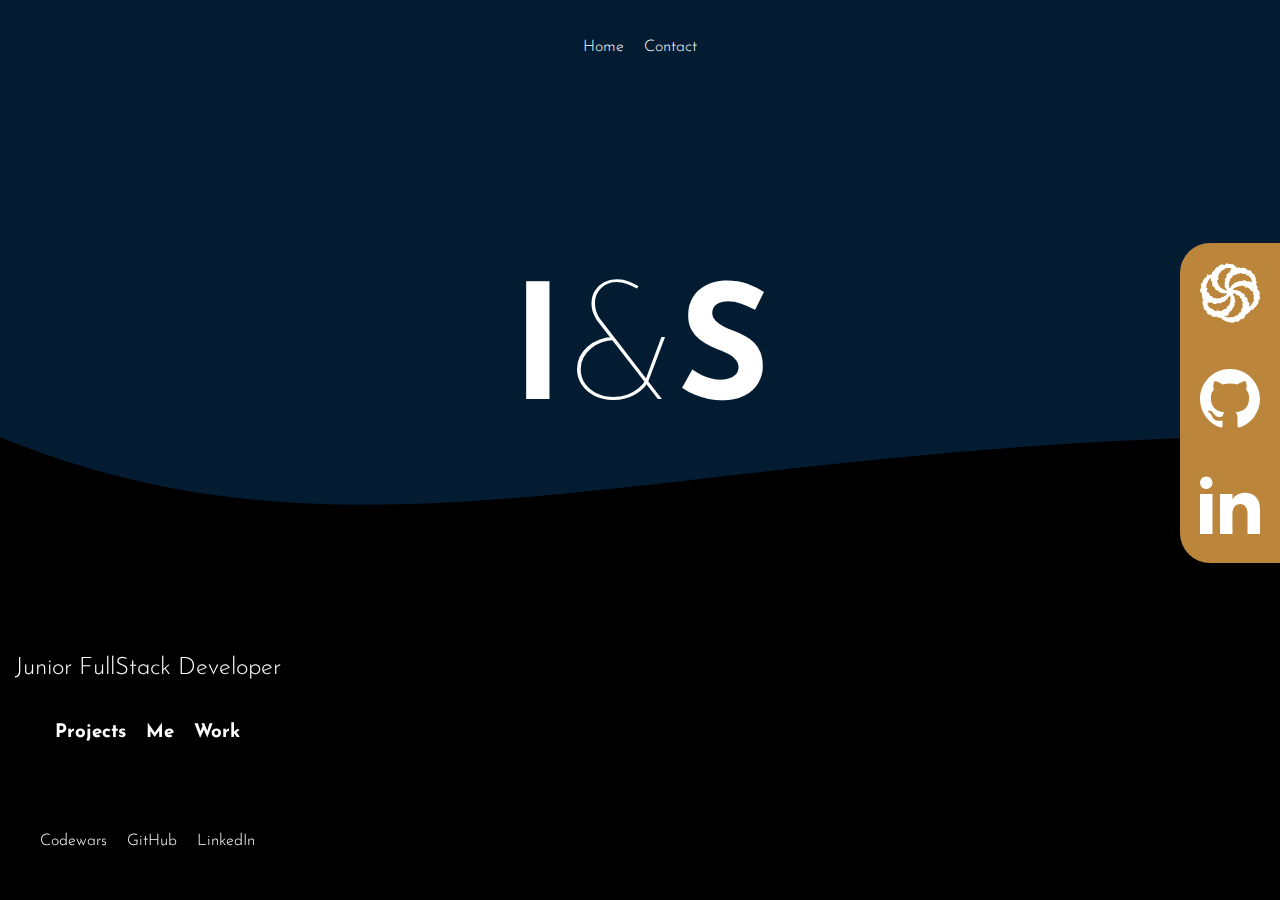
==== index.html @ 016943f3 "portfolio created" ====
<!DOCTYPE html>
<html lang="en">
<head>
    <meta charset="UTF-8">
    <meta name="viewport" content="width=device-width, initial-scale=1">
    <title>Moving Portfolio</title>
    <link rel="stylesheet" href="src/styles.css">
</head>
<body>
    <svg version="1.1" class="wave"
         xlmns="http://www.w3.org/200/svg">
        <path
                d="
                M0 67
                C 273,183
                  822, -40
                  1920,106
                V 600
                H 0
                V 67
                Z
                ">
            <animate
                    repeatCount="indefinite"
                    attributeName="d"
                    dur="60s"
                    attributeType="XML"
                    values="
                        M0 77
                        C 473, 283
                          822, -40
                          1920, 116

                          V 600
                          H 0
                          V 300
                          Z;

                          M0 77
                          C 473, -40
                          1222, 283
                          1920, 136

                          V 600
                          H 0
                          V 300
                          Z;

                          M0 77
                          C 973, 260
                          1722, -53
                          1920, 120

                          V 600
                          H 0
                          V 300
                          Z;

                          M0 77
                          C 473, 283
                          822, -40
                          1920, 116

                          V 600
                          H 0
                          V 300
                          Z">
            </animate>
        </path>
    </svg>

    <header>
        <ul>
            <a href="index.html"><li>Home</li></a>
            <a href="src/pages/contact.html"><li>Contact</li></a>
        </ul>
    </header>

    <section class="hero-section">
        <h1>I<span class="light-text">&</span>S</h1>
        <div class="socials">
            <div class="social">
                <a href="https://www.codewars.com/users/irina_shilova">                                
                    <svg xmlns="http://www.w3.org/2000/svg" viewBox="-8 -8 40 40"><path d="M.76 12.2l-.08-.04c-.18-.1-.32-.25-.42-.44-.14-.26-.2-.5-.2-.75l.02-.13c0-.2.05-.38.14-.55l.08-.15c.04-.08.1-.15.15-.22.06-.07.07-.16.05-.24l-.05-.16c-.06-.2-.1-.4-.1-.6L.32 8.8c0-.22.06-.44.2-.6l.1-.13c.07-.1.18-.16.3-.2.1-.03.17-.13.18-.25l.02-.34c0-.27.13-.52.33-.7l.24-.18c.05-.05.1-.1.14-.18.05-.06.06-.14.05-.2-.02-.1 0-.13.05-.14.16.06.26.04.33-.04l.13-.17.36-.4c.1-.1.14-.28.08-.42l-.12-.26c-.02-.06 0-.13.05-.15.13 0 .22.05.26.13l.04.07c.06.12.2.18.3.13.22-.08.4-.1.57-.1h.32c.22 0 .4-.15.44-.38.04-.28.14-.5.28-.65.15-.17.32-.3.52-.4.26-.14.42-.34.47-.6.07-.32.24-.55.47-.7l.76-.43.22-.13c.13-.08.25-.18.35-.3l.2-.24c.1-.1.2-.17.32-.2.1-.03.24-.05.36-.04l.4.03c.2 0 .36.05.52.12l.1.05c.1.04.2.02.25-.05L10 .7l.43-.45c.1-.1.22-.14.35-.12.13.02.26.07.38.13.18.1.33.14.5.14h.1c.22 0 .44.03.66.08l.15.04c.15.04.3-.02.4-.14.03-.05.1-.06.14-.02.03.02.04.04.05.07.02.2.14.35.3.4l.16.05c.17.05.32.16.42.3.1.15.22.3.36.4l.1.1c.1.1.24.14.38.13h.59c.24 0 .47.04.7.14.22.1.45.12.66.04.22-.07.45-.1.68-.07l.43.07c.2.02.4.12.52.27l.05.05c.1.1.2.23.3.37.06.13.2.2.34.2h.62c.15 0 .3.03.42.1.13.1.24.2.34.3l.1.13c.12.14.18.33.17.53 0 .16.12.3.28.3l.2.02c.14 0 .26.1.33.23l.1.2.26.58c.04.1.05.2.04.28 0 .1.03.18.1.22l.1.07c.13.1.2.25.18.42l-.07.47-.02.2c-.02.1.03.23.12.3.15.1.22.23.23.38v.2c0 .1-.02.22-.1.3-.06.08-.1.18-.1.3l.03.23c0 .16.1.3.2.4.14.1.22.26.24.42.04.25.05.45.05.65v.23c0 .08 0 .16.03.24.02.07.07.14.13.18l.2.15c.2.13.34.3.42.53.1.22.13.45.13.68v.08c0 .18-.02.37-.08.54-.05.18-.04.35.03.5.08.14.13.3.15.47.04.2.02.4-.05.56l-.02.07c-.05.12-.13.23-.23.32-.1.1-.2.16-.26.23-.06.06-.1.16-.07.25l.03.14c.05.2.05.4 0 .58v.08c-.04.15-.1.28-.16.4-.07.13-.17.23-.3.3l-.15.1c-.07.04-.12.13-.12.22 0 .1-.04.2-.1.26l-.15.2c-.1.13-.23.24-.37.3-.14.1-.26.2-.35.3-.1.12-.18.26-.22.4-.04.18-.18.28-.33.28h-.54c-.14 0-.27.1-.33.22-.07.16-.14.27-.23.37-.1.1-.16.22-.2.36-.02.12-.12.2-.22.16-.13-.06-.26 0-.32.1-.12.2-.24.35-.37.48l-.07.06c-.13.1-.3.18-.45.18-.18 0-.27.08-.3.2-.03.1-.05.23-.06.34-.02.12-.06.23-.1.33l-.05.06c-.1.15-.18.3-.28.43l-.04.06c-.13.17-.3.3-.5.35-.24.08-.45.1-.66.1h-.14c-.1 0-.2.06-.27.16l-.06.1-.06.12-.13.22c-.1.18-.25.3-.45.36-.2.05-.43.07-.64.06l-.16-.02c-.14 0-.27-.04-.4-.1-.1-.04-.24 0-.3.1-.1.14-.22.22-.35.26l-.3.1c-.2.05-.42.05-.63 0l-.16-.05c-.1 0-.2-.05-.28-.1-.1-.05-.2-.07-.3-.06l-.13.02c-.2.02-.38 0-.56-.05l-.27-.06c-.12-.04-.23-.12-.3-.23-.05-.1-.16-.18-.3-.2H9.9c-.2-.03-.38-.1-.5-.25L9 22.5l-.14-.12-.22-.16-.13-.1c-.15-.1-.33-.18-.52-.2l-.6-.1c-.06 0-.1-.02-.16-.03L7 21.74c-.1-.02-.2-.1-.27-.2-.06-.1-.17-.14-.27-.1-.2.08-.36.1-.52.13H5.8c-.26.02-.5-.02-.74-.13-.24-.1-.4-.25-.55-.44-.12-.17-.3-.3-.52-.34l-.28-.06c-.2-.04-.4-.12-.58-.24-.2-.14-.3-.27-.38-.43-.08-.15-.13-.32-.14-.5v-.08c-.02-.2-.16-.38-.35-.43-.23-.07-.4-.17-.55-.3-.14-.13-.22-.32-.22-.52l.02-.44c0-.17-.05-.32-.17-.43-.12-.12-.2-.27-.2-.43l-.03-.36c-.02-.26-.07-.52-.13-.78-.06-.23.03-.46.22-.57l.07-.05c.1-.07.14-.2.08-.32l-.08-.1c-.1-.1-.2-.17-.3-.2-.08-.02-.1-.1-.1-.15l.1-.12c.06-.07.05-.18 0-.24-.08-.08-.12-.18-.13-.28l-.02-.7c0-.14.02-.28.06-.42.04-.12 0-.26-.12-.32zm9.9-1.32c.07-.07.06-.2 0-.25-.1-.08-.17-.17-.23-.27l-.1-.16c-.07-.13-.16-.24-.26-.34l-.02-.02c-.1-.08-.17-.18-.23-.3-.05-.1-.05-.2 0-.3l.06-.1c.06-.1.1-.24.1-.36v-.04c0-.1-.04-.2-.1-.3-.04-.08-.08-.18-.1-.28V8.1c-.03-.12 0-.25.08-.35.08-.13.14-.25.17-.4v-.02c.04-.1.02-.23-.04-.33s-.08-.2-.04-.32l.07-.2c.06-.18.15-.34.27-.48l.14-.15.1-.12.06-.06c.06-.06.07-.16.02-.24-.05-.1-.08-.2-.06-.3l.02-.14c.03-.2.1-.4.23-.56l.04-.04c.15-.2.34-.33.56-.4l.27-.1c.12-.04.2-.17.2-.3 0-.16.05-.3.14-.43l.05-.05c.1-.17.22-.34.3-.52l.07-.13c.02-.03.03-.07.03-.1 0-.17-.1-.32-.26-.33L11.76 2c-.25-.02-.5 0-.74 0l-.85.1c-.13 0-.23.1-.24.24 0 .14-.1.26-.22.3l-.36.1-.1.03-.3.1c-.22.07-.4.23-.5.45l-.08.13c-.1.22-.27.4-.48.53-.2.13-.3.34-.32.58v.1c-.02.2-.08.4-.2.54l-.05.08c-.08.1-.1.23-.05.34.05.12.08.25.07.38v.53c0 .14-.1.26-.2.3-.14.05-.23.16-.27.3l-.05.2c-.04.2.03.4.2.52.16.12.26.3.3.52v.18c.03.2.14.4.32.5.18.12.32.3.4.5l.05.16c.08.22.26.35.46.37h.06c.18 0 .34.1.44.26.1.16.26.27.44.3l.28.08c.17.05.33.14.46.27l.02.02c.1.08.26.07.35-.04l.07-.08zm1.14-.92c.1.06.2.03.24-.06l.03-.05c.07-.14.16-.28.26-.4l.2-.3c.03 0 .04-.02.05-.04l.24-.32c.1-.1.22-.17.36-.17.13 0 .24-.07.3-.2.04-.14.1-.27.22-.38l.05-.06c.1-.1.2-.15.3-.2.13-.02.25-.04.37-.04h.3c.12 0 .22-.05.28-.15.06-.1.15-.17.25-.22l.1-.04c.16-.07.34-.12.52-.14l.2-.02c.12 0 .25 0 .37.07.1.07.23.06.33-.02l.07-.04c.15-.1.32-.18.5-.2h.02c.2-.04.38-.04.58-.03h.1c.2.03.37.1.5.25l.03.04c.1.1.26.18.4.18h.17c.05 0 .1-.02.13-.07.03-.03.08-.06.13-.06h.1c.14 0 .27.04.4.08l.17.07c.16.05.33.1.5.12h.12c.08 0 .13-.05.13-.12 0-.1-.02-.2-.07-.28L20.68 7c-.08-.13-.14-.27-.2-.4l-.02-.05c-.05-.1-.05-.2 0-.3V6.2c.02-.08-.02-.17-.1-.2L20.28 6c-.16-.05-.3-.14-.4-.27l-.1-.1c-.1-.1-.16-.25-.2-.4-.05-.13-.16-.23-.3-.23h-.42c-.15-.02-.28-.1-.37-.22l-.04-.05c-.07-.1-.13-.22-.17-.34-.05-.1-.16-.16-.26-.13l-.12.04c-.2.07-.4.1-.6.08l-.16-.02c-.17 0-.33-.07-.46-.17l-.1-.07c-.08-.06-.16-.1-.25-.14-.1-.04-.18-.02-.24.05l-.05.06c-.1.1-.24.18-.38.2l-.54.03c-.1 0-.2.05-.27.12-.08.07-.17.12-.27.14h-.02c-.1 0-.2.07-.3.14v.02c-.1.1-.23.15-.36.15l-.04.02c-.12 0-.24 0-.36.03h-.12c-.17.03-.3.17-.34.35l-.04.23c-.03.16-.1.3-.2.43-.1.12-.22.2-.37.2h-.15-.02c-.1.02-.2.13-.18.25.02.17 0 .32-.03.47l-.04.17c-.04.15-.14.27-.27.32l-.06.03h-.02c-.06.04-.1.13-.05.2.06.1.08.2.07.3l-.03.32c0 .12-.05.23-.1.33-.06.1-.06.2-.02.3l.1.22c.05.1.06.2.03.32-.03.1-.05.2-.04.3 0 .1.06.2.14.24l.02.02zm7.9 7.23c.1.1.25.14.37.06l.2-.13c.1-.07.18-.17.22-.3v-.02l.1-.3.06-.1.04-.1.04-.07c.04-.08.1-.14.2-.17l.04-.02c.08-.02.13-.1.13-.18 0-.1.05-.18.1-.25l.08-.07.2-.26v-.02c.06-.08.1-.17.12-.27.02-.1 0-.2-.04-.3l-.02-.04c-.04-.1-.06-.17-.07-.26l-.03-.28-.03-.3c0-.1.04-.2.1-.3.07-.08.12-.18.16-.28v-.04l.02-.02c.02-.1-.03-.2-.12-.2-.1-.05-.2-.13-.23-.25l-.03-.06c-.05-.18-.08-.36-.08-.54l.02-.5v-.03c0-.17-.14-.3-.3-.3h-.02c-.2 0-.36-.06-.5-.2l-.08-.1-.2-.23-.26-.3c-.1-.14-.2-.26-.33-.38-.1-.1-.25-.2-.4-.22l-.2-.03c-.1-.02-.23-.07-.34-.14-.08-.06-.2-.04-.28.04l-.13.14-.06.04c-.07.02-.14-.02-.17-.1-.04-.12-.04-.26.02-.38v-.06c0-.07-.06-.12-.12-.1h-.16c-.18 0-.36-.02-.53-.1l-.1-.04c-.1-.05-.22-.08-.33-.08-.1 0-.2.02-.3.08l-.04.03c-.12.08-.26.12-.4.13h-.33c-.15 0-.3.05-.4.13-.13.08-.27.13-.42.16l-.27.04c-.12.03-.25.08-.36.17-.1.1-.24.16-.37.2l-.05.02c-.16.05-.3.15-.4.3l-.12.12c-.07.1-.07.22 0 .32.06.1.18.13.3.1l.15-.06c.08-.03.17 0 .24.04.06.05.15.08.24.07l.25-.03c.14 0 .28 0 .42.04.15.05.28.1.4.2s.25.14.4.16c.15.02.3.05.44.1l.1.02c.1.03.18.1.24.2.05.08.1.2.1.3v.03c0 .12.1.2.2.2h.06c.16 0 .33.02.5.07l.07.03c.1.04.2.1.27.2.08.1.13.2.16.3l.03.14c.03.15.04.3.04.46v.05c0 .1.07.2.18.24.1.02.22.06.33.12l.05.02c.13.08.26.18.36.3l.05.07c.13.15.2.34.2.53v.07c0 .15-.03.3-.08.44-.04.12 0 .26.13.3l.07.05c.15.06.28.17.38.3.1.15.14.32.14.5v.3c-.02.1-.05.18-.1.25s-.05.17 0 .24l.06.1zm-6.4-5.12h-.02c-.04 0-.06.05-.05.1l.04.2c.04.16.06.32.08.48.02.16.1.3.22.4h.04c.15.12.24.3.25.48v.5c-.02.1 0 .2.06.28l.05.05c.1.12.14.26.15.4l.03.55c0 .13-.08.24-.2.26l-.1.02c-.07 0-.1.08-.1.15 0 .08.03.17.06.25v.02c.03.1.04.2.03.3l-.04.27c-.04.2-.1.38-.2.56l-.07.12c-.05.1-.12.16-.2.2-.1.04-.17.12-.2.22l-.08.36c-.05.2-.14.4-.26.6h-.02c-.12.16-.27.3-.45.4l-.12.08-.3.15c-.1.04-.16.13-.18.24l-.05.33c-.03.2-.1.37-.24.5l-.13.15-.15.15L11 21c-.12.14-.3.2-.5.17l-.36-.07-.33-.04h-.09c-.04.04-.05.1-.02.16.07.12.18.2.3.2l.22.04c.1 0 .22.05.32.1.1.07.2.12.32.15h.02c.13.05.27.06.4.05l.15-.02c.17-.02.33 0 .47.06l.12.04c.05.02.13 0 .18-.05.06-.06.12-.1.2-.13l.08-.02c.13-.04.26-.06.4-.06h.08c.12 0 .23.02.33.08l.04.02c.07.03.15 0 .2-.06.03-.07.1-.14.17-.2l.25-.17.16-.1.08-.05c.1-.07.24-.1.36-.1l.36-.03c.14-.02.26-.12.3-.26.04-.15.1-.3.2-.43s.2-.24.3-.34c.13-.1.26-.15.4-.16h.08c.16-.03.28-.18.27-.34v-.02V18.77c.02-.1.06-.23.12-.33l.2-.3.08-.1c.06-.05.1-.12.17-.2l.1-.13c.06-.1.06-.23-.02-.32-.1-.1-.15-.24-.17-.38v-.04c-.02-.16-.02-.33.03-.5v-.05c.05-.13.12-.26.2-.38.08-.1.07-.24-.03-.32l-.17-.15c-.14-.12-.22-.3-.24-.48l-.02-.2c0-.06 0-.13-.02-.2l-.02-.15c-.02-.17-.12-.3-.26-.4l-.07-.02c-.1-.06-.2-.15-.28-.27-.08-.1-.12-.24-.15-.38l-.03-.17c0-.06-.04-.1-.1-.13l-.16-.05-.32-.1c-.1-.02-.2-.1-.27-.17h-.02c-.06-.08-.16-.08-.22-.02l-.1.1c-.02.03-.04.04-.07.03-.06 0-.1-.05-.08-.1.02-.16-.04-.32-.17-.42l-.13-.1-.3-.2c-.08-.03-.2 0-.24.1l-.04.06c0 .02-.03.03-.04.04-.04 0-.1 0-.1-.05l-.03-.05c-.03-.06-.1-.1-.16-.12zm-1.2 1l-.05-.05c-.05-.04-.1-.03-.15.02-.07.12-.13.25-.16.38v.02c-.03.13-.15.22-.27.2h-.1-.02c-.14 0-.25.12-.25.26 0 .18-.06.36-.17.5l-.06.06c-.1.13-.25.22-.4.27l-.08.02c-.1.03-.18.1-.2.22 0 .1-.06.2-.14.28l-.1.08c-.12.13-.3.2-.48.22l-.5.05c-.16 0-.3.1-.4.25-.1.15-.25.25-.4.27l-.22.02c-.16.02-.33.02-.5-.02l-.1-.02-.27-.07c-.1-.03-.18 0-.24.07l-.1.13c-.13.15-.32.22-.5.2l-.65-.08c-.1 0-.18-.05-.27-.1-.1-.06-.17-.13-.24-.2l-.25-.3c-.03-.02-.08-.03-.13-.02l-.14.06-.56.14c-.1.03-.23 0-.33-.06-.1-.08-.22-.1-.34-.1H3.2c-.12.03-.2.16-.16.28l.04.2c.03.1.02.22-.03.32s-.04.2.03.3l.06.08c.08.12.2.22.3.32.1.1.2.2.28.33l.15.27c.08.14.2.22.36.22.15 0 .3.05.42.15l.3.28c.08.07.2.08.28.02l.05-.02c.06 0 .1.04.1.1v.05c0 .13.1.25.23.3l.45.1c.16.05.32.1.47.2h.08c.08 0 .15-.07.14-.16v-.35c0-.1.04-.2.12-.24l.05-.02c.05.02.1.06.08.1v.17c0 .13.04.25.13.34.1.1.23.12.34.08.12-.05.24-.06.37-.05l.37.02c.18.02.35 0 .5-.07.18-.06.33-.14.47-.25l.06-.04.3-.27c.1-.1.23-.15.35-.15h.4c.2-.02.38-.2.4-.4l.04-.2c0-.13.06-.25.15-.35.1-.1.2-.16.3-.2l.12-.05c.17-.07.3-.22.36-.4l.06-.24c.05-.2.15-.4.3-.53l.02-.02c.12-.1.14-.3.06-.44l-.03-.07c-.07-.1-.08-.25-.03-.38.05-.14.1-.26.18-.38l.1-.14c.04-.08.04-.2-.02-.27-.06-.08-.1-.18-.1-.28l-.02-.14v-.34c.02-.1 0-.23-.03-.33l-.04-.12zm-1.43-.76v-.03c0-.1-.06-.16-.14-.16h-.26c-.1.02-.2.02-.28 0h-.45c-.23 0-.45-.04-.67-.1l-.24-.06-.2-.06-.45-.15c-.24-.07-.42-.23-.53-.45l-.05-.1c-.07-.15-.22-.23-.37-.2-.17 0-.34 0-.5-.08l-.12-.05c-.23-.1-.4-.3-.4-.57l-.04-.27c-.03-.14-.12-.27-.24-.32-.14-.06-.27-.14-.4-.23l-.05-.03c-.15-.12-.28-.28-.35-.47l-.02-.06c-.05-.16-.06-.33-.02-.5l.02-.06c.04-.13.05-.26.05-.4 0-.12-.05-.24-.14-.33l-.14-.13c-.16-.13-.26-.32-.27-.53-.02-.22-.02-.43.02-.64V6.3v-.03c0-.12-.1-.2-.2-.2H4.2c-.13 0-.24.08-.3.2-.05.14-.13.25-.22.36l-.04.05-.2.2-.1.1c-.1.1-.16.25-.18.4-.02.15-.06.3-.12.44l-.02.05c-.05.12-.13.23-.23.3-.1.08-.17.2-.17.32l-.02.46c0 .2-.03.4-.1.6l-.02.08c-.05.13 0 .27.12.33l.42.18.04.02c.03 0 .04.02.05.05.03.04 0 .1-.03.1l-.1.05c-.06.02-.1.08-.12.15l-.02.1v.02l-.1.56c-.02.08-.02.17-.02.26 0 .08.05.15.12.18l.22.1c.1.06.22.13.3.2l.1.08c.03.04.08.08.12.1l.04.04c.07.06.12.14.14.23l.1.45c0 .12.1.22.2.25l.16.05s.03 0 .05.02l.2.06c.16.05.3.14.42.26.12.1.24.23.34.37l.04.04c.08.1.2.15.32.12s.25-.04.38-.04h.15c.1 0 .23.03.34.1.1.06.23.1.35.15h.03c.12.05.25.03.35-.04.1-.08.23-.12.36-.12l.47.03c.1 0 .2-.02.25-.1h.02l.17-.16.05-.05c.08-.1.2-.14.32-.15h.45c.12 0 .23-.1.28-.2.05-.1.15-.18.27-.2l.2-.04c.08 0 .15-.07.18-.16.03-.1.08-.18.15-.24l.16-.16c.1-.1.15-.2.17-.32z"/></svg>
                 
                  
                </a>
            </div>
            <div class="social">
                <a href="https://github.com/IrinShilova">
                    <svg xmlns="http://www.w3.org/2000/svg" viewBox="-8 -8 40 40"><path d="M12 0c-6.626 0-12 5.373-12 12 0 5.302 3.438 9.8 8.207 11.387.599.111.793-.261.793-.577v-2.234c-3.338.726-4.033-1.416-4.033-1.416-.546-1.387-1.333-1.756-1.333-1.756-1.089-.745.083-.729.083-.729 1.205.084 1.839 1.237 1.839 1.237 1.07 1.834 2.807 1.304 3.492.997.107-.775.418-1.305.762-1.604-2.665-.305-5.467-1.334-5.467-5.931 0-1.311.469-2.381 1.236-3.221-.124-.303-.535-1.524.117-3.176 0 0 1.008-.322 3.301 1.23.957-.266 1.983-.399 3.003-.404 1.02.005 2.047.138 3.006.404 2.291-1.552 3.297-1.23 3.297-1.23.653 1.653.242 2.874.118 3.176.77.84 1.235 1.911 1.235 3.221 0 4.609-2.807 5.624-5.479 5.921.43.372.823 1.102.823 2.222v3.293c0 .319.192.694.801.576 4.765-1.589 8.199-6.086 8.199-11.386 0-6.627-5.373-12-12-12z"/></svg>
                </a>
            </div>
            <div class="social">
                <a href="https://www.linkedin.com/in/irinashilova/">
                    <svg xmlns="http://www.w3.org/2000/svg" viewBox="-8 -8 40 40"><path d="M4.98 3.5c0 1.381-1.11 2.5-2.48 2.5s-2.48-1.119-2.48-2.5c0-1.38 1.11-2.5 2.48-2.5s2.48 1.12 2.48 2.5zm.02 4.5h-5v16h5v-16zm7.982 0h-4.968v16h4.969v-8.399c0-4.67 6.029-5.052 6.029 0v8.399h4.988v-10.131c0-7.88-8.922-7.593-11.018-3.714v-2.155z"/></svg>
                </a>
            </div>
        </div>

    </section>

    <footer>
        <h2>Junior FullStack Developer</h2>
        <div class="options">
            <a href="src/pages/projects.html"><h3>Projects</h3></a>
            <a href="src/pages/about.html"><h3>Me</h3></a>
            <a href="src/pages/stack.html"><h3>Work</h3></a>
        </div>

        <ul>
            <a href="https://www.codewars.com/users/irina_shilova">
                <li>Codewars</li>
            </a>
            <a href="https://github.com/IrinShilova">
                <li>GitHub</li>
            </a>
            <a href="https://www.linkedin.com/in/irinashilova/">
                <li>LinkedIn</li>
            </a>
        </ul>
    </footer>


</body>
</html>
---- src/styles.css ----
@import url('https://fonts.googleapis.com/css2?family=Josefin+Sans:wght@100;300;400;500;700&display=swap');

body {
    background-color: #041C32;
    color: rgb(255,255,255);
    font-family: 'Josefin Sans', sans-serif;
    font-weight: 300;
}

header {
    display: flex;
    justify-content: center;
}

header ul {
    display: flex;
    padding: 10px 10px 50px 10px;
}

li {
    list-style: none;
    margin: 5px 10px;
}

h1 {
    font-size: 160px;
    font-weight: 700;
    margin: 0;
}

h2 {
    margin: 3px;
    font-weight: 300;
    text-align: center;
}

h3 {
    margin: 0;
}

.subtitle {
    font-size: 50px;
}

section {
    display: flex;
    flex-direction: column;
    align-items: center;
}

.hero-section {
    margin-top: 17vh;
    text-align:center;
}

.light-text {
    font-weight: 100;
}

footer {
    position: fixed;
    bottom: 0;
    left: 0;
    display: flex;
    flex-direction: column;
    align-items: center;
}

footer ul {
    display: flex;
    padding: 30px;
}

.options {
    display: flex;
}

.options a {
    margin: 40px 10px;
}

a {
    text-decoration: none;
    color: rgb(255,255,255);
}

.socials {
    width: 100px;
    height: 320px;
    background-color: #bb863b;
    border-radius: 30px 0 0 30px;
    position: fixed;
    right: 0;
    top: 27vh;
}

@media only screen and (max-width: 600px) {
.socials {
    display: none;
}
}

.social {
    width: 100%;
    height: 33%;
}

.wave {
    fill: rgb(0,0,0);
    width: 100vw;
    height: 60vh;
    position: fixed;
    bottom: 0;
    left: 0;
}

.social svg {
    fill: rgb(255,255,255);
}

a:hover {
    color: #bb863b;
}

/*work page*/

.work-details {
    width: 50%;
}

.work-details td {
    padding: 30px;
}

@media only screen and (max-width: 600px) {
    .work-details {
        width: 80%;
    }

    .work-details td {
        padding: 5px;
    }
}

/*about me*/

.about-me {
    width: 50%;
    text-align: center;
    display: flex;
    flex-direction: column;
    align-items: center;
}

.about-me img {
    height: 200px;
    border-radius: 50%;
    margin: 40px 10px 10px 10px;
}
.sub-pages-footer {
    position: fixed;
}


@media only screen and (max-width: 600px) {
    .sub-pages-footer {
        position: relative;
    }
}


/* contact page */
.form-submit {
    width: 50%;
}

.form-submit form {
    width: 100%;
}

.form-submit .form-row {
    display: flex;
    justify-content: space-between;
}

.form-row .form-control {
    width: 50%;
    border: none;
    font-size: 20px;
    padding: 5px;
    font-family: 'Josefin Sans', sans-serif;
    padding: 20px 0;
}

.form-row .form-control:focus,
.form-submit textarea:focus {
    outline: 0;
    background-color: yellow;
}

.form-submit textarea {
    font-family: 'Josefin Sans', sans-serif;
    width: 100%;
    border: none;
    padding: 0;
    resize: none;
    margin-top: 5px;
    font-size: 20px;
    padding: 20px 0;
}

form button {
    width: 100%;
    background-color: rgb(79,177,79);
    color: rgb(255,255,255);
    border: none;
    font-family: 'Josefin Sans', sans-serif;
    padding: 20px;
    font-size: 20px;
}

@media only screen and (max-width: 600px) {
    .form-submit {
        width: 80%;
    }

    .form-submit .form-row {
        display: flex;
        flex-direction: column;
    }

    .form-row .form-control {
        width: 100%;
        margin-top: 5px;
    }
}


.tvImage {
    width: 150px;
}

.contact-icon {
    width: 20px;
    padding-right: 5px;

}


.contact-table {
    border: solid red 2px;
}



.description {
   
    margin-top: -30px;
}

.work-exp {
    font-style: italic;
}



.thumbnail { 
    top:-50px; 
    left:-35px; 
    display:block; 
    z-index:999; 
    cursor: pointer; 
    -webkit-transition-property: all; 
    -webkit-transition-duration: 0.3s; 
    -webkit-transition-timing-function: ease; 
    } 
    
   
    .thumbnail:hover { 
    transform: scale(2.5); 
    
    }

    .work-table {
       
        text-align: left;
    
    }

    .work-table li {
        list-style:circle;
        
    }
    .experience {
        
        width: 500px;
        margin-left: 1rem;
        margin-bottom: 40px;
    }
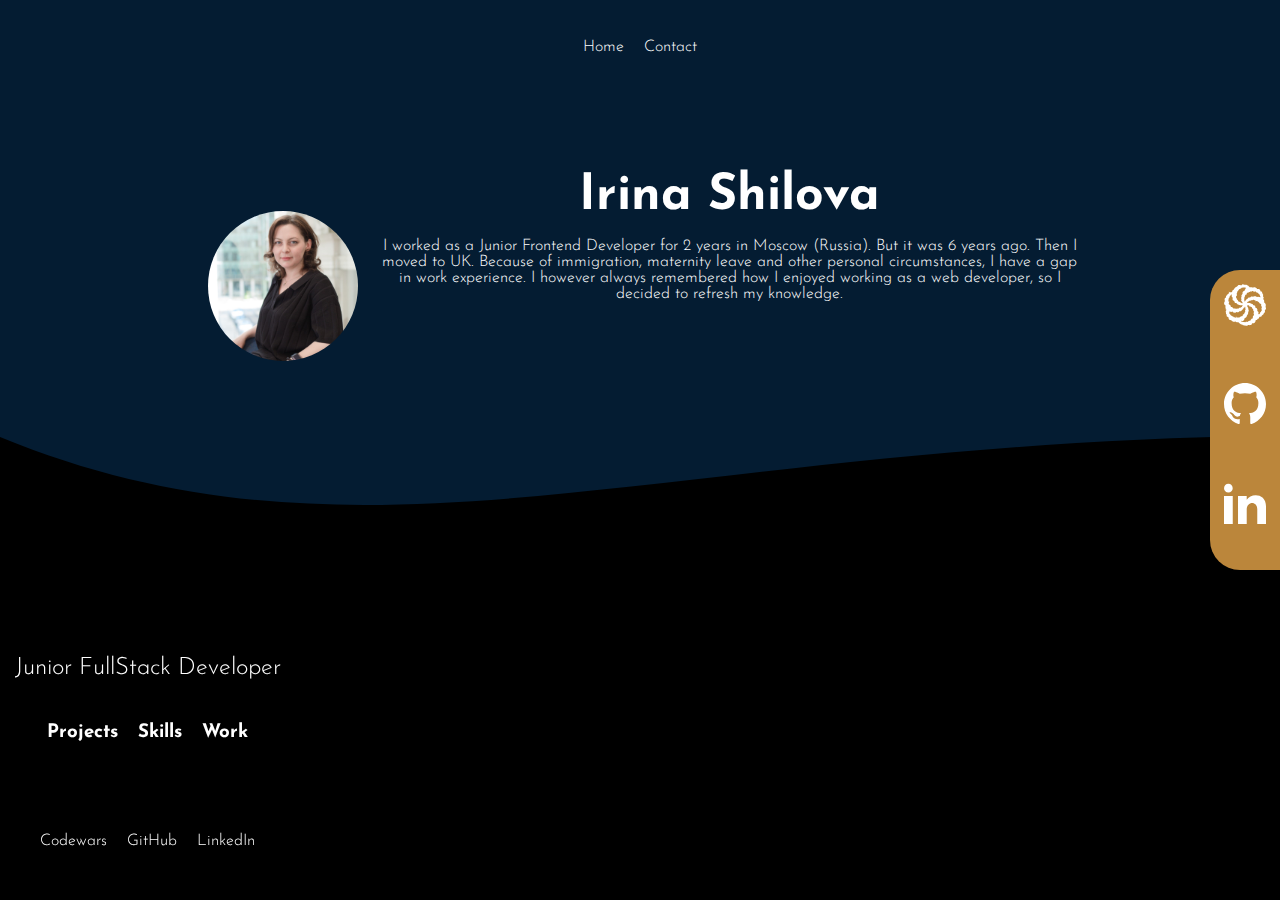
==== commit 3421c1cd: "responsive-added" ====
--- a/index.html
+++ b/index.html
@@ -77,7 +77,21 @@
     </header>
 
     <section class="hero-section">
-        <h1>I<span class="light-text">&</span>S</h1>
+        <div class="avatar-desc">
+            <div>
+                <img class="avatar" src="src//images/irina.jpeg" alt="Irina">
+         </div>
+            <div class="whoIam">
+
+                <h1 class="my-name">Irina Shilova</h1>
+                <p> I worked as a Junior Frontend Developer for 2 years in Moscow
+                    (Russia). But it was 6 years ago. Then I moved to UK. Because of immigration,
+                    maternity leave and other personal circumstances, I have a gap in work experience.
+                    I however always remembered how I enjoyed working as a web developer, so I
+                    decided to refresh my knowledge.</p> 
+            </div>
+    </div>
+        
         <div class="socials">
             <div class="social">
                 <a href="https://www.codewars.com/users/irina_shilova">                                
@@ -104,7 +118,7 @@
         <h2>Junior FullStack Developer</h2>
         <div class="options">
             <a href="src/pages/projects.html"><h3>Projects</h3></a>
-            <a href="src/pages/about.html"><h3>Me</h3></a>
+            <a href="src/pages/about.html"><h3>Skills</h3></a>
             <a href="src/pages/stack.html"><h3>Work</h3></a>
         </div>
 
--- a/src/styles.css
+++ b/src/styles.css
@@ -12,6 +12,13 @@
     justify-content: center;
 }
 
+.my-name {
+    font-size: 50px;
+    
+}
+
+
+
 header ul {
     display: flex;
     padding: 10px 10px 50px 10px;
@@ -49,7 +56,7 @@
 }
 
 .hero-section {
-    margin-top: 17vh;
+    margin-top: 5vh;
     text-align:center;
 }
 
@@ -85,24 +92,20 @@
 }
 
 .socials {
-    width: 100px;
-    height: 320px;
+    width: 70px;
+    height: 300px;
     background-color: #bb863b;
     border-radius: 30px 0 0 30px;
     position: fixed;
     right: 0;
-    top: 27vh;
-}
-
-@media only screen and (max-width: 600px) {
-.socials {
-    display: none;
-}
-}
+    top: 30vh;
+}
+
 
 .social {
     width: 100%;
     height: 33%;
+    
 }
 
 .wave {
@@ -118,6 +121,8 @@
     fill: rgb(255,255,255);
 }
 
+
+
 a:hover {
     color: #bb863b;
 }
@@ -125,24 +130,142 @@
 /*work page*/
 
 .work-details {
-    width: 50%;
-}
-
-.work-details td {
+   flex-direction: column;
+   display: flex;    
+    width: 70%;
+    margin-bottom: 130px;
+}
+
+.one-project {
+    flex-direction: row;
+    display: flex
+}
+
+.project-name {
     padding: 30px;
-}
+    margin-top: 20px;
+}
+
+.project-description {
+    padding: 30px;
+
+}
+
+/*.project-img {
+    padding: 30px;
+   
+}
+*/
 
 @media only screen and (max-width: 600px) {
     .work-details {
         width: 80%;
     }
 
-    .work-details td {
+    .one-project {
+        flex-direction: column;
+    }
+
+    .project-name {
         padding: 5px;
-    }
-}
-
-/*about me*/
+        margin-top: 80px;
+    }
+
+    .project-description {
+        padding: 5px;
+    }
+
+    
+    .thumbnail { 
+        
+        top:-50px; 
+        left: 5px; 
+        display:block;
+        z-index:999; 
+        cursor: pointer; 
+        -webkit-transition-property: all; 
+        -webkit-transition-duration: 0.3s; 
+        -webkit-transition-timing-function: ease; 
+       
+    
+    }
+
+    .wave {
+    fill: rgb(0,0,0);
+    width: 100vw;
+    height: 40vh;
+    position: fixed;
+    bottom: 0;
+    left: 0;
+}
+
+    .thumbnail:hover { 
+        transform: scale(1.1);    
+       width: 50%;        
+        }
+    
+        .hero-section{            
+            display: block;
+            width: 90%;           
+            
+
+        }
+
+       
+
+        .avatar-desc {
+            display: block;
+            margin-right: 20px;
+            
+            
+           
+        }
+             
+        .whoIam {
+            display: flex;
+            flex-direction: column;
+        
+            margin-left: -10px;
+            width: 90%;
+        }
+
+        .skills-desc {            
+            display: block;
+            
+            width: 80%;           
+                              
+                       
+        }      
+
+        .subtitle-description {
+        font-size: medium;
+            color: red;
+        }
+       
+        
+        .skills-img {
+            width: 30px;
+            
+        }
+        
+
+        
+}
+
+
+.skills-img {
+    width: 50px;
+    padding: 15px;
+}
+
+.skills-desc {
+    display: flex;
+    flex-direction: row;
+    align-items: center; 
+   
+    padding-top: 30px;
+}
+
 
 .about-me {
     width: 50%;
@@ -152,11 +275,25 @@
     align-items: center;
 }
 
-.about-me img {
-    height: 200px;
+
+.avatar {
+    height: 150px;
     border-radius: 50%;
-    margin: 40px 10px 10px 10px;
-}
+    margin: 40px 20px 10px 10px;
+
+}
+
+.avatar-desc {
+    display: flex;
+    flex-direction: row;
+    width: 70%;
+}
+
+.whoIam {
+    display: flex;
+    flex-direction: column;
+}
+
 .sub-pages-footer {
     position: fixed;
 }
@@ -168,6 +305,13 @@
     }
 }
 
+@media only screen and (max-width: 600px) {
+
+
+    .socials {
+        display: none;
+    }
+    }
 
 /* contact page */
 .form-submit {
@@ -233,12 +377,15 @@
         width: 100%;
         margin-top: 5px;
     }
-}
-
-
-.tvImage {
+
+   
+}
+
+
+/*.tvImage {
     width: 150px;
 }
+*/
 
 .contact-icon {
     width: 20px;
@@ -265,6 +412,7 @@
 
 
 .thumbnail { 
+    margin-top: 30px;
     top:-50px; 
     left:-35px; 
     display:block; 
@@ -273,12 +421,14 @@
     -webkit-transition-property: all; 
     -webkit-transition-duration: 0.3s; 
     -webkit-transition-timing-function: ease; 
-    } 
+    width: 180px;
+}
+
+
     
    
     .thumbnail:hover { 
-    transform: scale(2.5); 
-    
+    transform: scale(1.7);      
     }
 
     .work-table {
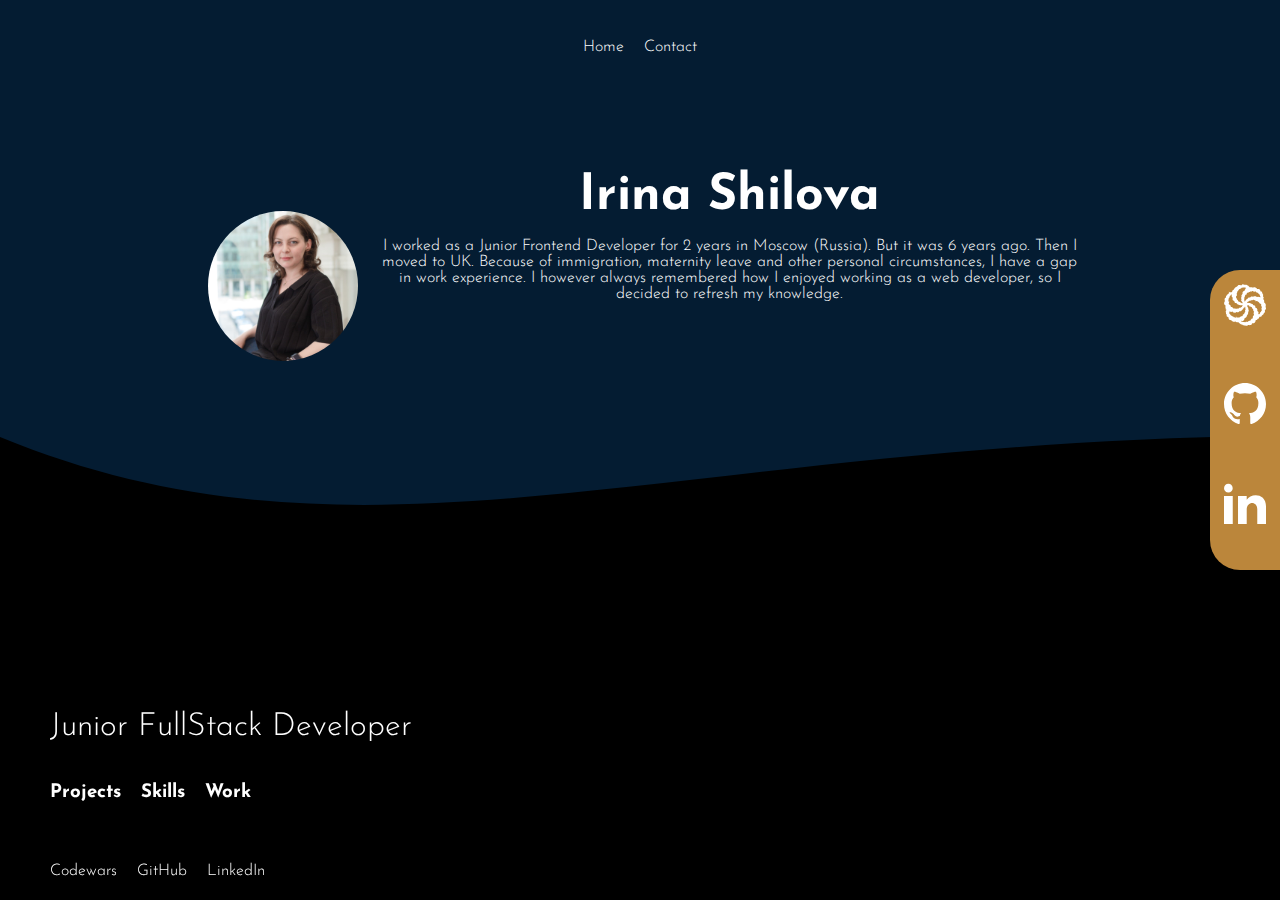
==== commit 8e2fae54: "changes added" ====
--- a/index.html
+++ b/index.html
@@ -115,7 +115,7 @@
     </section>
 
     <footer>
-        <h2>Junior FullStack Developer</h2>
+        <div class="junior-desc">Junior FullStack Developer</div>
         <div class="options">
             <a href="src/pages/projects.html"><h3>Projects</h3></a>
             <a href="src/pages/about.html"><h3>Skills</h3></a>
--- a/src/styles.css
+++ b/src/styles.css
@@ -70,16 +70,19 @@
     left: 0;
     display: flex;
     flex-direction: column;
-    align-items: center;
+    align-items: left;
+    
 }
 
 footer ul {
     display: flex;
-    padding: 30px;
+    
+    
 }
 
 .options {
     display: flex;
+    padding-left: 40px;
 }
 
 .options a {
@@ -144,10 +147,21 @@
 .project-name {
     padding: 30px;
     margin-top: 20px;
+   
+    width: 3rem;
 }
 
 .project-description {
     padding: 30px;
+    width: 70%;
+   
+    padding-left: 60px;
+
+}
+
+.junior-desc {
+    padding-left: 50px;
+    font-size: 2rem;
 
 }
 
@@ -230,8 +244,10 @@
         }
 
         .skills-desc {            
-            display: block;
             
+            display: flex;
+            justify-content: space-around;
+            flex-wrap: wrap;            
             width: 80%;           
                               
                        
@@ -239,7 +255,7 @@
 
         .subtitle-description {
         font-size: medium;
-            color: red;
+           
         }
        
         
@@ -377,6 +393,35 @@
         width: 100%;
         margin-top: 5px;
     }
+
+    .work-table {
+       
+        padding-left: 80px;
+        /*margin-right: 40px;*/
+        width: 70%;
+        /*inline-size: 120px;*/
+        overflow-wrap: break-word;
+          
+    }
+
+    .experience li {
+        
+        width: 100%;
+        margin-left: 4rem;
+        margin-bottom: 40px;
+        inline-size: 250px;
+        overflow-wrap: break-word;
+   
+        
+    }
+
+    /*.work-exp {
+        font-style: italic;
+        padding-left: 10px;
+    }
+    */
+
+  
 
    
 }
@@ -446,4 +491,32 @@
         width: 500px;
         margin-left: 1rem;
         margin-bottom: 40px;
-    }+    }
+
+
+.soft-skills_container {
+    display: flex;
+    justify-content: space-around;
+    flex-wrap: wrap;
+ 
+
+}
+
+.soft-skills{
+    
+    max-width: 450px;
+    text-align: center;
+    margin-top: 30px;
+    margin-bottom: 30px;
+}
+
+.section__tittle{
+    padding-top: .7rem;
+    margin-bottom: .25em;
+    grid-area: tittle;
+    font-size: 25px;
+    margin-top: 30px;
+    margin-bottom: 30px;
+    font-weight:300;
+}
+
